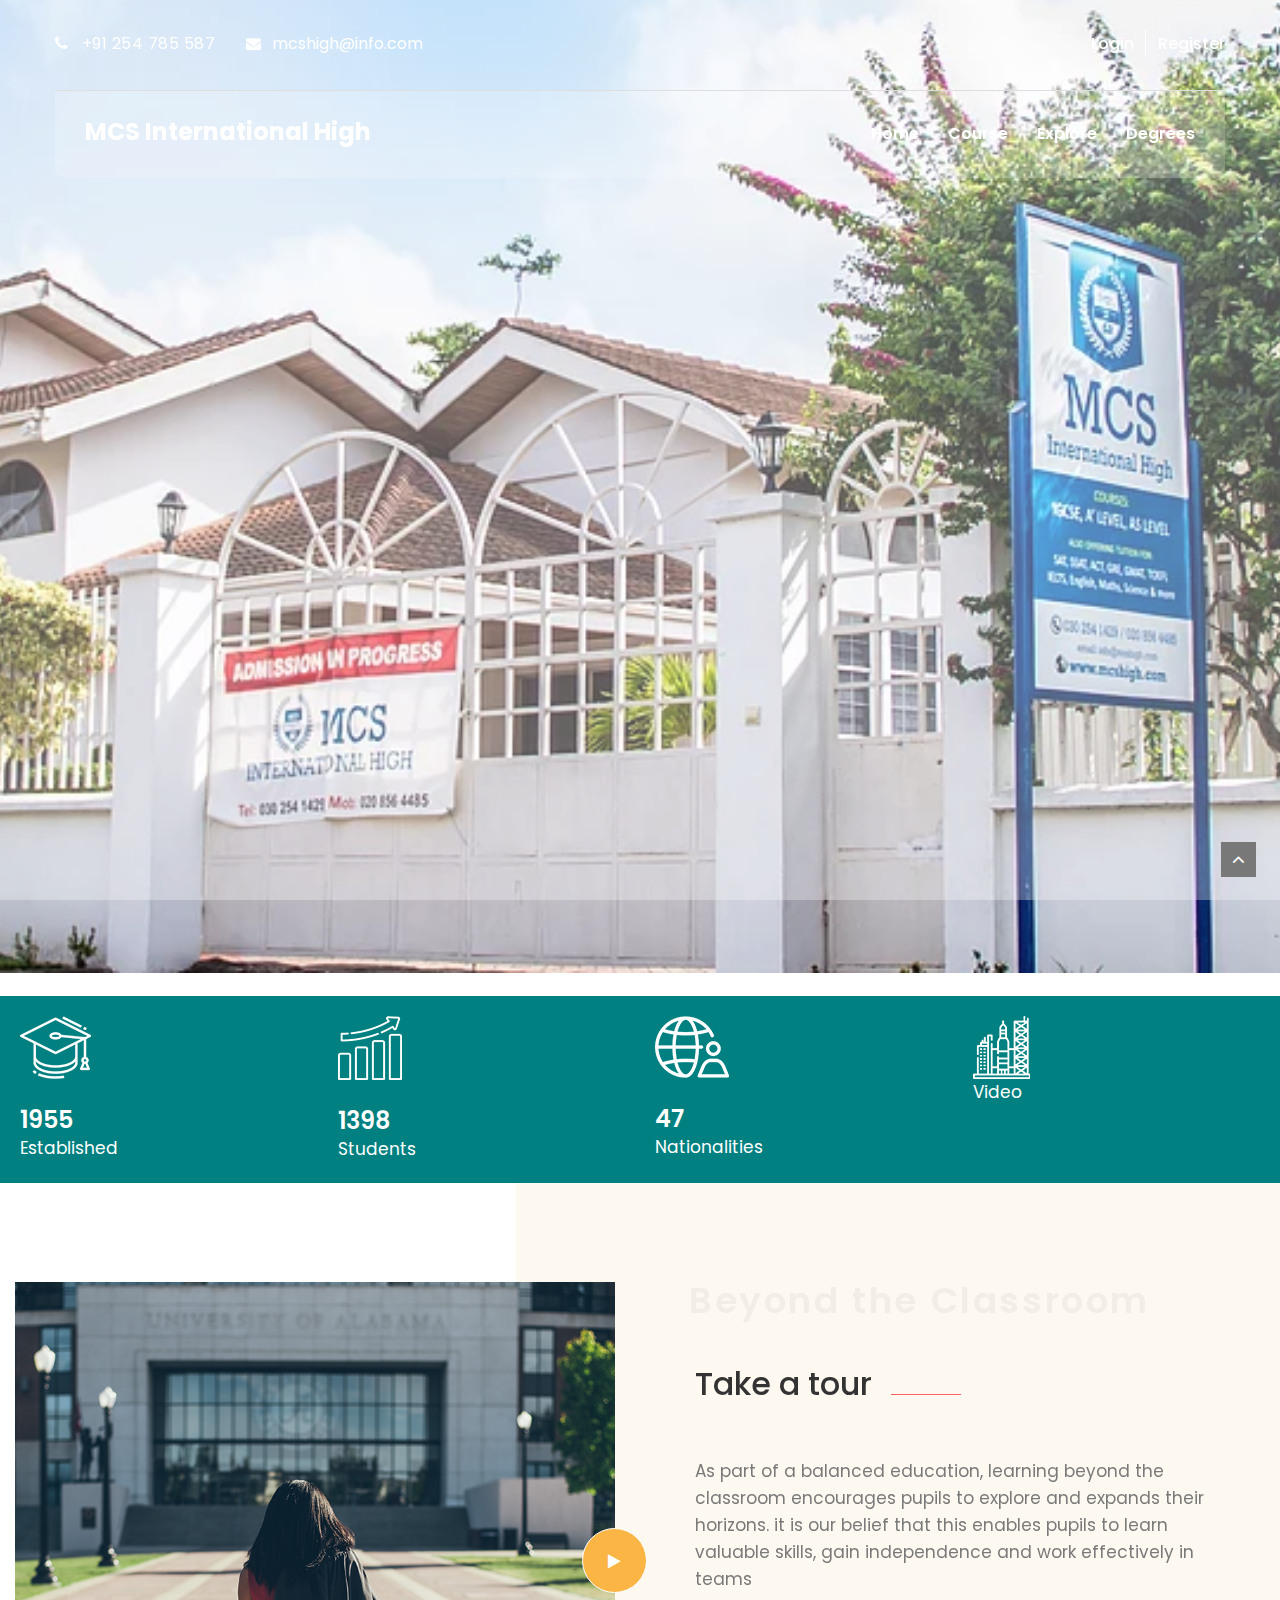
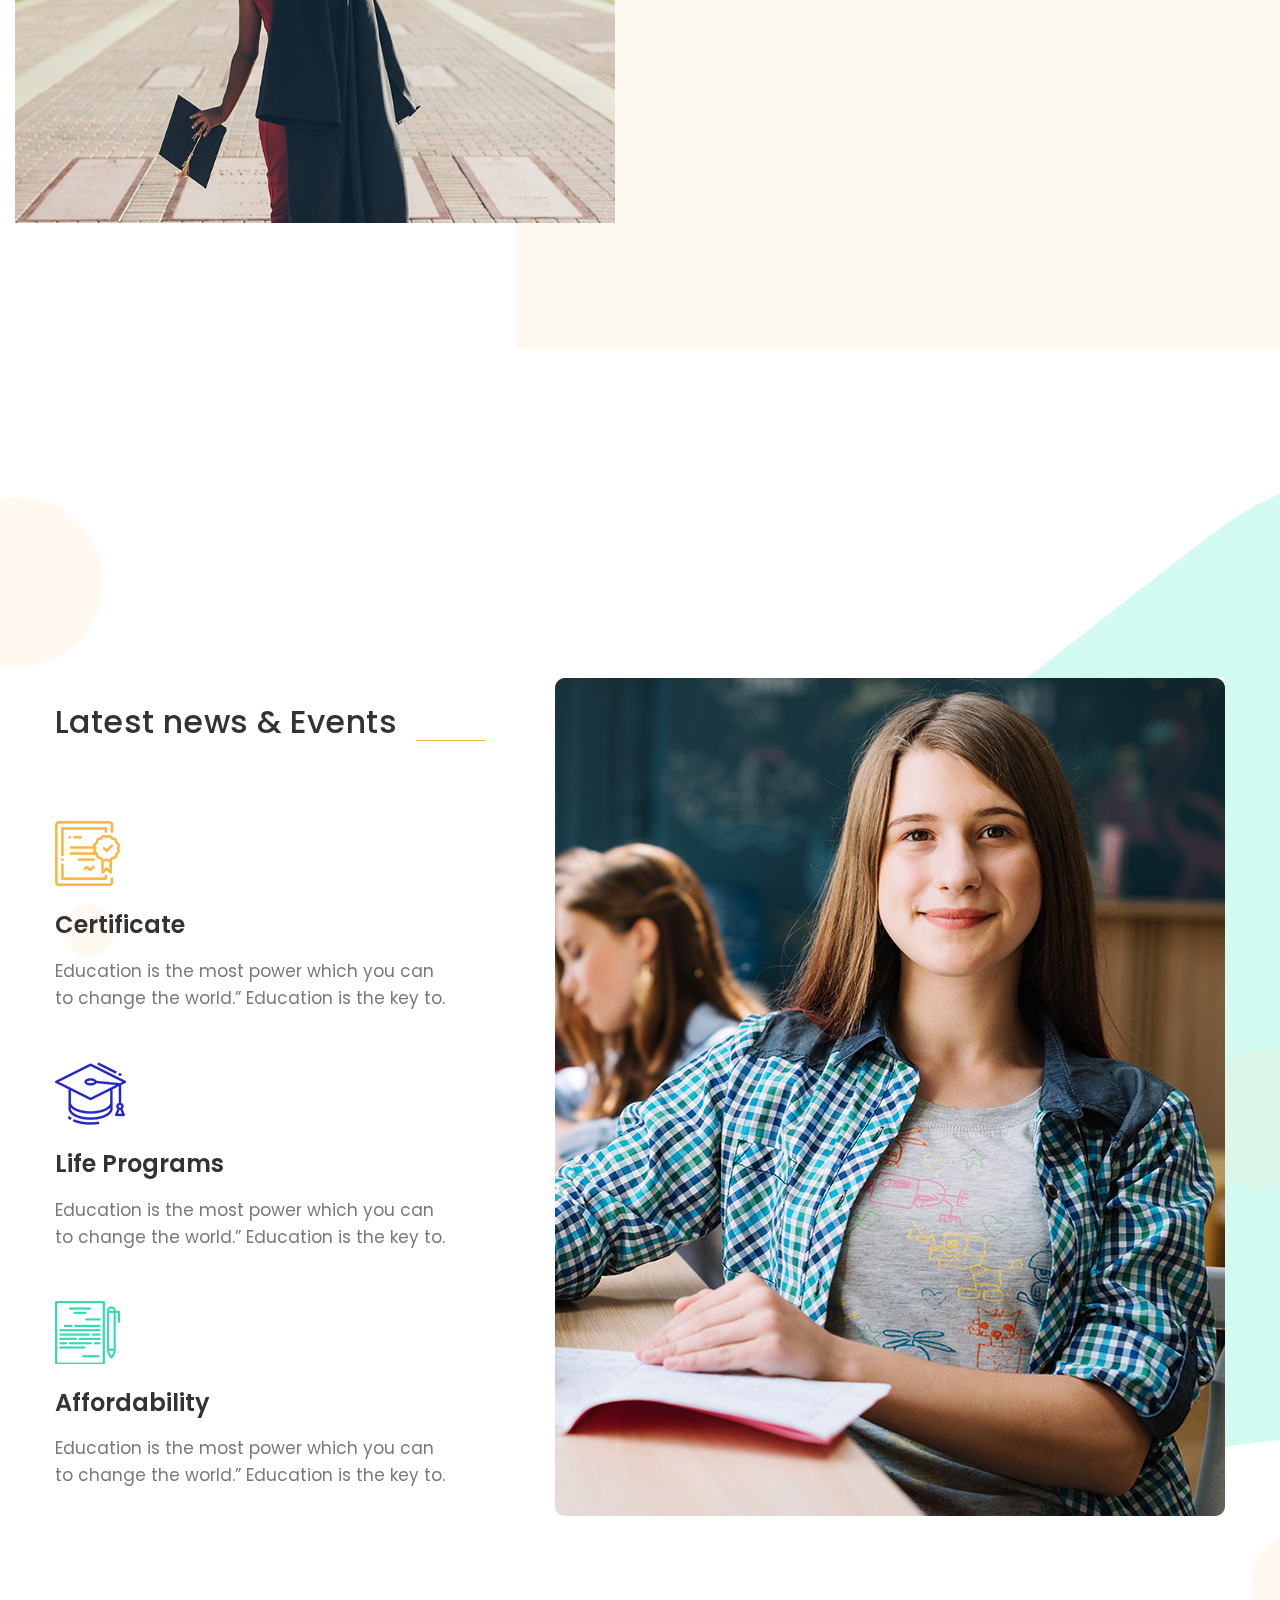
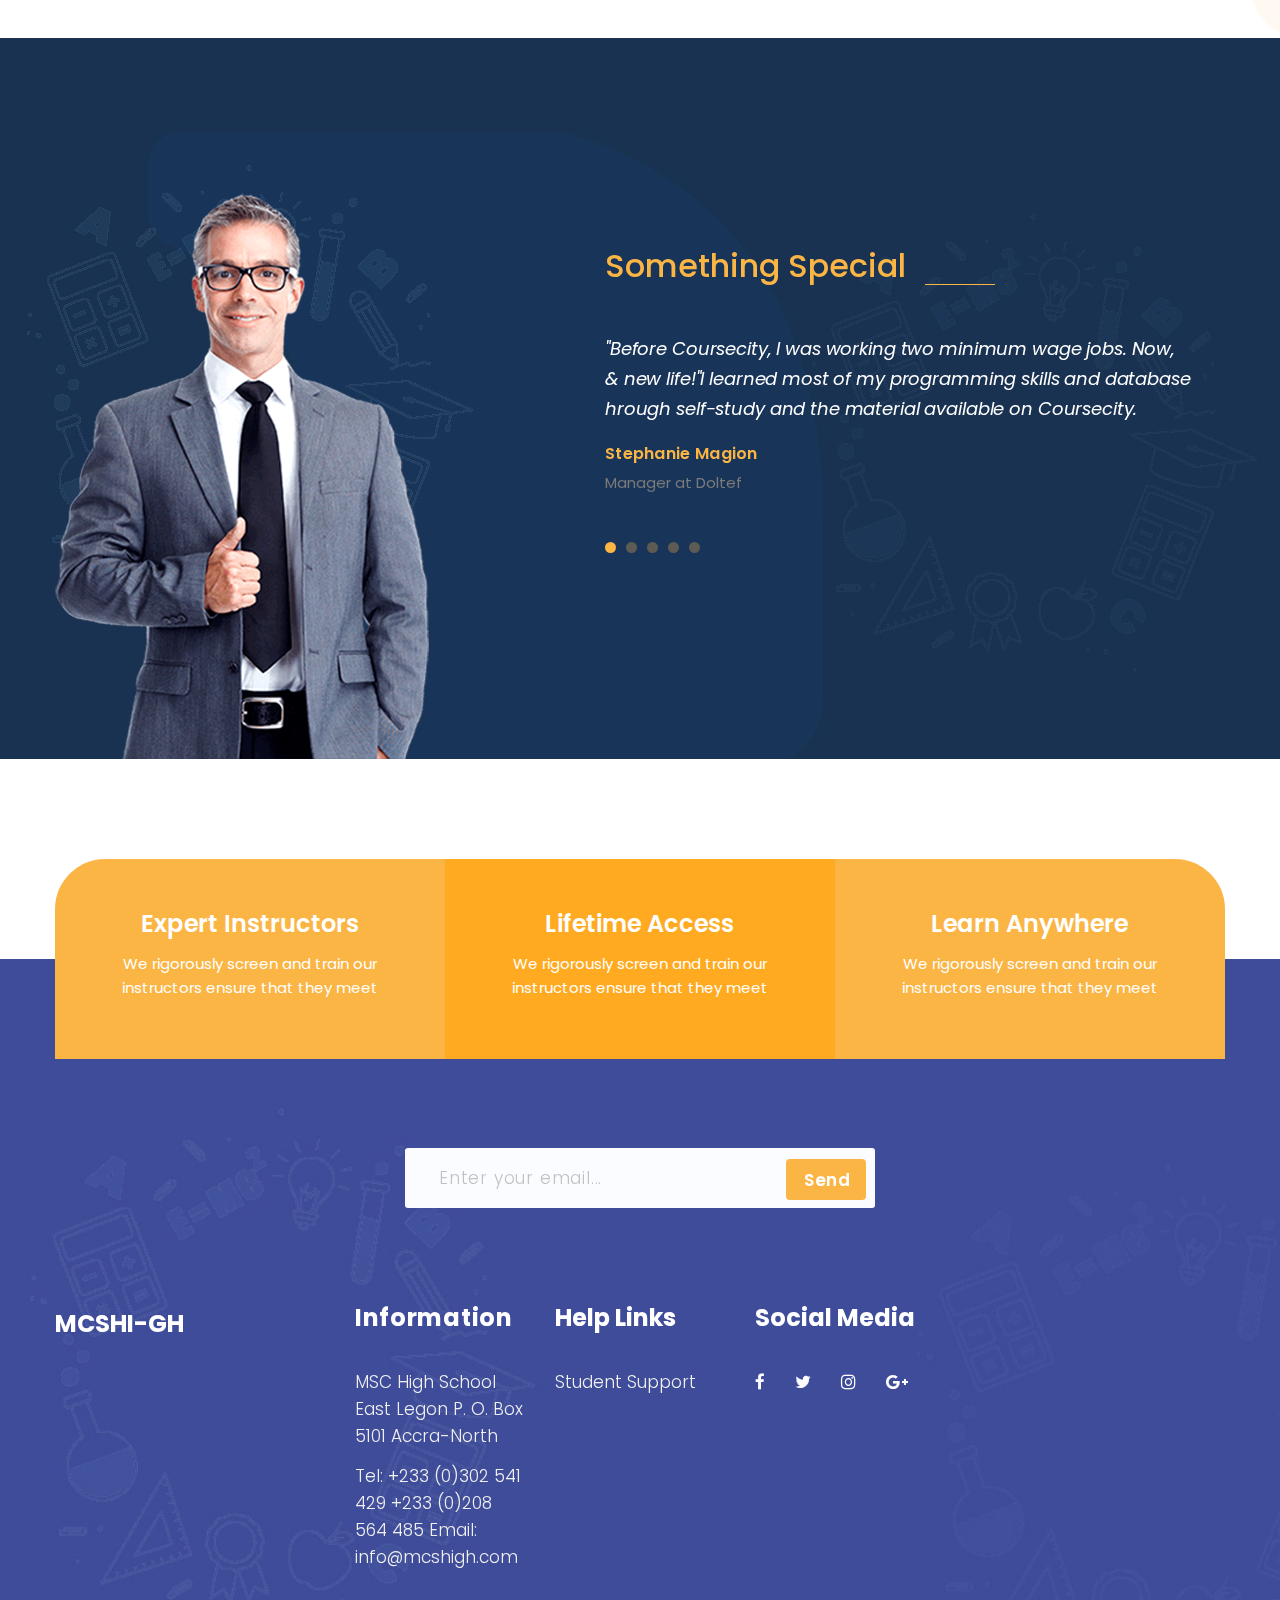
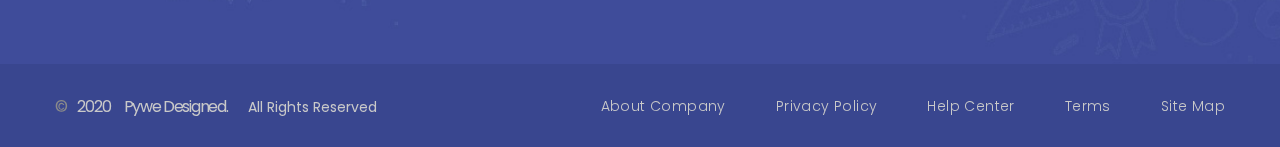
==== accounts/templates/index.html @ d89ce514 "let's start" ====
<!DOCTYPE html>
<html lang="en">

<!-- Mirrored from corpthemes.com/html/edukin/home2.html by HTTrack Website Copier/3.x [XR&CO'2014], Thu, 22 Oct 2020 13:43:22 GMT -->
<head>
    <meta charset="UTF-8">
    <title>MCSHI-GH</title>

    <!-- Mobile Specific Metas-->
    <meta name="viewport" content="width=device-width, initial-scale=1, maximum-scale=1">
    
    <!-- Bootstrap-->
    <link rel="stylesheet" href="/static/stylesheet/bootstrap.css">

    <!-- Template Style-->
    <link rel="stylesheet" href="/static/stylesheet/font-awesome.css"> 
    <link rel="stylesheet" href="/static/stylesheet/animate.css">
    <link rel="stylesheet" href="/static/stylesheet/style.css">
    <link rel="stylesheet" href="/static/stylesheet/shortcodes.css">
    <link rel="stylesheet" href="/static/stylesheet/jquery-fancybox.css">
    <link rel="stylesheet" href="/static/stylesheet/responsive.css">
    <link rel="stylesheet" href="/static/stylesheet/flexslider.css">
    <link rel="stylesheet" href="/static/stylesheet/owl.theme.default.min.css">
    <link rel="stylesheet" href="/static/stylesheet/owl.carousel.min.css">
    <link rel="stylesheet" href="/static/stylesheet/jquery.mCustomScrollbar.min.css">

    <link href="icon/favicon.ico" rel="shortcut icon">
</head>
<body>
    <div id="loading-overlay">
        <div class="loader"></div>
    </div>
    <div class="wrap-header">
        <div class="flat-header flat-header-style2">
            <div class="top-bar clearfix">
                <div class="container">
                    <div class="row">
                        <div class="col-lg-6 col-md-8 col-sm-12 col-xs-12">
                            <ul class="information">
                                <li class="phone lt-sp003">
                                    <i class="fa fa-phone" aria-hidden="true"></i> +91 254 785 587
                                </li>
                                <li class="email">
                                    <i class="fa fa-envelope" aria-hidden="true"></i> mcshigh@info.com
                                </li>
                            </ul>
                        </div>
                        <div class="col-lg-6 col-md-4 col-sm-12 col-xs-12">
                            <ul class="nav-sing">
                                <li><a href="#">Login</a></li>
                                <li><a href="#">Register</a></li>
                            </ul>
                        </div>
                    </div>
                </div>
            </div>
            <header class="header menu-bar hv-menu-type2">
                <div class="container">
                    <div class="menu-bar-wrap clearfix">
                        <div id="logo" class="logo">
                            <!-- <a href="index-2.html"><img src="/static/images/logo/02.png" alt="images"></a> -->
                            <h1 style="color: white;font-size: x-large;font-weight: bolder;">MCS International High</h1>
                        </div>
                        <div class="mobile-button"><span></span></div>
                        <div class="header-menu">
                            <nav id="main-nav" class="main-nav">
                                <ul class="menu">
                                    <li><a href="#">Home</a>
                                        <ul class="sub-menu">
                                            <li class="menu-item"><a href="index-2.html">Home 1</a></li>
                                            <li class="menu-item active"><a href="home2.html">Home 2</a></li>
                                            <li class="menu-item"><a href="home3.html">Home 3</a></li>
                                            <li class="menu-item"><a href="home4.html">Home 4</a></li>
                                            <li class="menu-item"><a href="home5.html">Home 5</a></li>
                                        </ul><!-- sub-menu -->
                                    </li>
                                    <li><a href="#">Course</a>
                                        <ul class="sub-menu">
                                            <li class="menu-item"><a href="course.html">Course</a></li>
                                            <li class="menu-item"><a href="course-list.html">Course list</a></li>
                                            <li class="menu-item"><a href="course-single.html">Course single</a></li>
                                        </ul><!-- sub-menu -->
                                    </li>
                                    <li><a href="#">Explore</a>
                                        <ul class="sub-menu">
                                            <li class="menu-item"><a href="about.html">About</a></li>
                                        </ul><!-- sub-menu -->
                                    </li>
                                    <li><a href="#">Degrees</a>
                                        <ul class="sub-menu">
                                            <li class="menu-item"><a href="blog.html">Blog</a></li>
                                            <li class="menu-item"><a href="blog-single.html">Blog single</a></li>
                                        </ul><!-- sub-menu -->
                                    </li>
                                </ul>
                            </nav>
                        </div>
                    </div>
                </div>
            </header>
        </div><!-- header -->
    </div><!-- wrap-header -->
    <section class="flat-slider style2">
        <div class="rev_slider_wrapper fullwidthbanner-container">
            <div id="rev-slider3" class="rev_slider fullwidthabanner">
                <ul>
                    <!-- Slide 1 -->
                    <li data-transition="random">
                        <!-- Main Image -->
                        <img src="/static/images/logo/building.webp" alt="" data-bgposition="center center" data-no-retina>
                        <div class="overlay"></div>

                        <!-- Layers -->
                        <div class="tp-caption tp-resizeme education"
                        data-x="['left','left','left','center']" data-hoffset="['0','4','4','15']"
                        data-y="['middle','middle','middle','middle']" data-voffset="['-161','-100','-80','-50']"
                        data-fontsize="['70','70','70','30']"
                        data-lineheight="['90','90','90','35']"
                        data-width="full"
                        data-height="none"
                        data-whitespace="normal"
                        data-transform_idle="o:1;"
                        data-transform_in="y:[100%];z:0;rX:0deg;rY:0;rZ:0;sX:1;sY:1;skX:0;skY:0;opacity:0;s:2000;e:Power4.easeInOut;" 
                        data-transform_out="y:[100%];s:1000;e:Power2.easeInOut;s:1000;e:Power2.easeInOut;"
                        data-mask_in="x:0px;y:[100%];" 
                        data-mask_out="x:inherit;y:inherit;" 
                        data-start="1000" 
                        data-splitin="none" 
                        data-splitout="none" 
                        data-responsive_offset="on"> <div class="education-text text-primary">Book a Tour</div> </div>

                        <div class="tp-caption tp-resizeme text-white complete text-primary"
                        data-x="['left','left','left','center']" data-hoffset="['0','4','4','15']"
                        data-y="['middle','middle','middle','middle']" data-voffset="['-70','-10','5','20']"
                        data-fontsize="['17','17','16','14']"
                        data-lineheight="['30','30','26','22']"
                        data-width="full"
                        data-height="none"
                        data-whitespace="normal"
                        data-transform_idle="o:1;"
                        data-transform_in="y:[100%];z:0;rX:0deg;rY:0;rZ:0;sX:1;sY:1;skX:0;skY:0;opacity:0;s:2000;e:Power4.easeInOut;" 
                        data-transform_out="y:[100%];s:1000;e:Power2.easeInOut;s:1000;e:Power2.easeInOut;" 
                        data-mask_in="x:0px;y:[100%];" 
                        data-mask_out="x:inherit;y:inherit;" 
                        data-start="1000" 
                        data-splitin="none" 
                        data-splitout="none" 
                        data-responsive_offset="on" 
                        data-paddingright="['550','155','50','2']" >Personal tours allow you to see our wonderful school in action, full of happy, confident student.</div>

                        <div class="tp-caption"
                        data-x="['left','left','left','center']" data-hoffset="['0','4','4','15']"
                        data-y="['middle','middle','middle','middle']" data-voffset="['40','80','90','90']"
                        data-width="full"
                        data-height="none"
                        data-whitespace="normal"
                        data-transform_idle="o:1;"
                        data-transform_in="y:[100%];z:0;rX:0deg;rY:0;rZ:0;sX:1;sY:1;skX:0;skY:0;opacity:0;s:2000;e:Power4.easeInOut;" 
                        data-transform_out="y:[100%];s:1000;e:Power2.easeInOut;s:1000;e:Power2.easeInOut;" 
                        data-mask_in="x:0px;y:[100%];" 
                        data-mask_out="x:inherit;y:inherit;" 
                        data-start="1000" 
                        data-splitin="none" 
                        data-splitout="none" 
                        data-responsive_offset="on" 
                        data-paddingtop= "['50','50','50','50']"
                        data-paddingbottom= "['50','50','50','50']"> <a href="#" class="btn btn-styl1">Book a Tour</a> </div>    
                    </li>

                    <!-- Slide 2 -->
                    <li data-transition="random">
                        <!-- Main Image -->
                        <img src="/static/images/logo/students.webp" alt="" data-bgposition="center center" data-no-retina>
                        <div class="overlay"></div>

                        <!-- Layers -->

                        <div class="tp-caption tp-resizeme font-rubik education education"
                        data-x="['left','left','left','center']" data-hoffset="['0','4','4','15']"
                        data-y="['middle','middle','middle','middle']" data-voffset="['-161','-100','-80','-50']"
                        data-fontsize="['70','70','70','30']"
                        data-lineheight="['90','90','90','35']"
                        data-width="full"
                        data-height="none"
                        data-whitespace="normal"
                        data-transform_idle="o:1;"
                        data-transform_in="y:[100%];z:0;rX:0deg;rY:0;rZ:0;sX:1;sY:1;skX:0;skY:0;opacity:0;s:2000;e:Power4.easeInOut;" 
                        data-transform_out="y:[100%];s:1000;e:Power2.easeInOut;s:1000;e:Power2.easeInOut;"
                        data-mask_in="x:0px;y:[100%];" 
                        data-mask_out="x:inherit;y:inherit;" 
                        data-start="1000" 
                        data-splitin="none" 
                        data-splitout="none" 
                        data-responsive_offset="on"> <div class="education-text text-primary">Apply Now</div> </div>

                        <div class="tp-caption tp-resizeme text-primary complete text-primary"
                        data-x="['left','left','left','center']" data-hoffset="['0','4','4','15']"
                        data-y="['middle','middle','middle','middle']" data-voffset="['-70','-10','5','20']"
                        data-fontsize="['17','17','16','14']"
                        data-lineheight="['30','30','26','22']"
                        data-width="full"
                        data-height="none"
                        data-whitespace="normal"
                        data-transform_idle="o:1;"
                        data-transform_in="y:[100%];z:0;rX:0deg;rY:0;rZ:0;sX:1;sY:1;skX:0;skY:0;opacity:0;s:2000;e:Power4.easeInOut;" 
                        data-transform_out="y:[100%];s:1000;e:Power2.easeInOut;s:1000;e:Power2.easeInOut;" 
                        data-mask_in="x:0px;y:[100%];" 
                        data-mask_out="x:inherit;y:inherit;" 
                        data-start="1000" 
                        data-splitin="none" 
                        data-splitout="none" 
                        data-responsive_offset="on" 
                        data-paddingright="['550','155','50','2']" >We accept student of all talents and abilities  and pride ourselves on being culturally diverse, welcoming students from Ghana and beyond</div>

                        <div class="tp-caption"
                        data-x="['left','left','left','center']" data-hoffset="['0','4','4','15']"
                        data-y="['middle','middle','middle','middle']" data-voffset="['40','80','90','90']"
                        data-width="full"
                        data-height="none"
                        data-whitespace="normal"
                        data-transform_idle="o:1;"
                        data-transform_in="y:[100%];z:0;rX:0deg;rY:0;rZ:0;sX:1;sY:1;skX:0;skY:0;opacity:0;s:2000;e:Power4.easeInOut;" 
                        data-transform_out="y:[100%];s:1000;e:Power2.easeInOut;s:1000;e:Power2.easeInOut;" 
                        data-mask_in="x:0px;y:[100%];" 
                        data-mask_out="x:inherit;y:inherit;" 
                        data-start="1000" 
                        data-splitin="none" 
                        data-splitout="none" 
                        data-responsive_offset="on" 
                        data-paddingtop= "['50','50','50','50']"
                        data-paddingbottom= "['50','50','50','50']"> <a href="#" class="btn btn-styl1">Apply Now</a> </div>
                    </li>

                    <!-- Slide 3 -->
                    <li data-transition="random">
                        <!-- Main Image -->
                        <img src="/static/images/logo/building2.webp" alt="" data-bgposition="center center" data-no-retina>
                        <div class="overlay"></div>

                        <!-- Layers -->

                        <div class="tp-caption tp-resizeme font-rubik education education"
                        data-x="['left','left','left','center']" data-hoffset="['0','4','4','15']"
                        data-y="['middle','middle','middle','middle']" data-voffset="['-161','-100','-80','-50']"
                        data-fontsize="['70','70','70','30']"
                        data-lineheight="['90','90','90','35']"
                        data-width="full"
                        data-height="none"
                        data-whitespace="normal"
                        data-transform_idle="o:1;"
                        data-transform_in="y:[100%];z:0;rX:0deg;rY:0;rZ:0;sX:1;sY:1;skX:0;skY:0;opacity:0;s:2000;e:Power4.easeInOut;" 
                        data-transform_out="y:[100%];s:1000;e:Power2.easeInOut;s:1000;e:Power2.easeInOut;"
                        data-mask_in="x:0px;y:[100%];" 
                        data-mask_out="x:inherit;y:inherit;" 
                        data-start="1000" 
                        data-splitin="none" 
                        data-splitout="none" 
                        data-responsive_offset="on"> <div class="education-text text-primary">Campus</div> </div>

                        <div class="tp-caption tp-resizeme text-primary complete text-primary"
                        data-x="['left','left','left','center']" data-hoffset="['0','4','4','15']"
                        data-y="['middle','middle','middle','middle']" data-voffset="['-70','-10','5','20']"
                        data-fontsize="['17','17','16','14']"
                        data-lineheight="['30','30','26','22']"
                        data-width="full"
                        data-height="none"
                        data-whitespace="normal"
                        data-transform_idle="o:1;"
                        data-transform_in="y:[100%];z:0;rX:0deg;rY:0;rZ:0;sX:1;sY:1;skX:0;skY:0;opacity:0;s:2000;e:Power4.easeInOut;" 
                        data-transform_out="y:[100%];s:1000;e:Power2.easeInOut;s:1000;e:Power2.easeInOut;" 
                        data-mask_in="x:0px;y:[100%];" 
                        data-mask_out="x:inherit;y:inherit;" 
                        data-start="1000" 
                        data-splitin="none" 
                        data-splitout="none" 
                        data-responsive_offset="on" 
                        data-paddingright="['550','155','50','2']" >With a spectacular location, , our campus has many features that create a dynamic teachning and learning environment</div>

                        <div class="tp-caption"
                        data-x="['left','left','left','center']" data-hoffset="['0','4','4','15']"
                        data-y="['middle','middle','middle','middle']" data-voffset="['40','80','90','90']"
                        data-width="full"
                        data-height="none"
                        data-whitespace="normal"
                        data-transform_idle="o:1;"
                        data-transform_in="y:[100%];z:0;rX:0deg;rY:0;rZ:0;sX:1;sY:1;skX:0;skY:0;opacity:0;s:2000;e:Power4.easeInOut;" 
                        data-transform_out="y:[100%];s:1000;e:Power2.easeInOut;s:1000;e:Power2.easeInOut;" 
                        data-mask_in="x:0px;y:[100%];" 
                        data-mask_out="x:inherit;y:inherit;" 
                        data-start="1000" 
                        data-splitin="none" 
                        data-splitout="none" 
                        data-responsive_offset="on" 
                        data-paddingtop= "['50','50','50','50']"
                        data-paddingbottom= "['50','50','50','50']"> <a href="#" class="btn btn-styl1">Campus Gallery</a> </div>
                    </li>
                </ul>
            </div>
        </div> <!-- slider -->
    </section>
     <!-- flat-introduce -->
     <section class="clearfix" style="background-color: teal !important;">
        <div class="container-fluid" style="background-color: teal !important;padding: 20px !important;">
            <div class="row">
                <div class="col-lg-3 col-md-6">
                    <div class="flat-imagebox imagebox-services themesflat-content-box" data-padding="0% 0% 0% 3.6%" data-mobipadding="0% 0% 0% 0%" data-smobipadding="0% 0% 0% 0%">
                        <div class="imagebox-content">
                            <img src="/static/images/home2/12.png" alt="images">
                            <br>
                            <h5 class="text-one text-white"></h5>
                            <br>
                            <h5 class="text-one text-white">1955</h5>
                            <p class="text-white">
                            Established    
                            </p>
                            <!-- <div class="read-more">
                                <a href="#">Read More</a>
                            </div> -->
                        </div>
                    </div>
                </div>
                <div class="col-lg-3 col-md-6">
                    <div class="flat-imagebox imagebox-services themesflat-content-box" data-padding="0% 0% 0% 3%" data-mobipadding="0% 0% 0% 0%" data-smobipadding="0% 0% 0% 0%">
                        <div class="imagebox-content">
                            <img src="/static/images/home2/13.png" alt="images">
                            <br>
                            <h5 class="text-two text-white"></h5>
                            <br>
                            <h5 class="text-two text-white">1398</h5>
                            <p class="text-white">
                                Students                            
                            </p>
                            <!-- <div class="read-more">
                                <a href="#">Read More</a>
                            </div> -->
                        </div>
                    </div>
                </div>
                <div class="col-lg-3 col-md-6">
                    <div class="flat-imagebox imagebox-services themesflat-content-box" data-padding="0% 0% 0% 2.5%" data-mobipadding="0% 0% 0% 0%" data-smobipadding="0% 0% 0% 0%">
                        <div class="imagebox-content">
                            <img src="/static/images/home2/14.png" alt="images">
                            <p></p>
                            <h5 class="text-three text-white"></h5>
                            <br>
                            <h5 class="text-three text-white">47</h5>
                            <p class="text-white">
                                Nationalities                            
                            </p>
                            <!-- <div class="read-more">
                                <a href="#">Read More</a>
                            </div> -->
                        </div>
                    </div>
                </div>
                <div class="col-lg-3 col-md-6">
                    <div class="flat-imagebox imagebox-services themesflat-content-box" data-padding="0% 0% 0% 2.2%" data-mobipadding="0% 0% 0% 0%" data-smobipadding="0% 0% 0% 0%">
                        <div class="imagebox-content">
                            <img src="/static/images/home2/15.png" alt="images">
                            <br>
                            <h5 class="text-four text-white"></h5>
                            <p class="text-white">
                                Video                            
                            </p>
                            <!-- <div class="read-more">
                                <a href="#">Read More</a>
                            </div> -->
                        </div>
                    </div>
                </div>
            </div>
        </div>
    </section>
    <!-- flat-services -->

    <!-- flat-slider -->
    <!-- <section class="campus">
        <div class="container">
            <div class="row">

                <div class="col-lg-8">
                    <div class="flat-benefit-style2 clearfix">
                        <div class="iconbox-benefit iconbox-width50">
                            <div class="iconbox iconbox-one">
                                <div class="iconbox-icon">
                                    <img src="/static/images/home2/24.png" alt="images">
                                </div>
                                <div class="iconbox-content">
                                    <h3><a href="#">University Life</a></h3>
                                    <p>We rigorously screen and train our instructors ensure that.</p>
                                </div>
                            </div>
                        </div>
                        <div class="iconbox-benefit iconbox-width50">
                            <div class="iconbox iconbox-two">
                                <div class="iconbox-icon">
                                    <img src="/static/images/home2/25.png" alt="images">
                                </div>
                                <div class="iconbox-content">
                                    <h3><a href="#">Graduation</a></h3>
                                    <p>We rigorously screen and train our instructors ensure that.</p>
                                </div>
                            </div>
                        </div>
                        <div class="iconbox-benefit iconbox-width50">
                            <div class="iconbox iconbox-three">
                                <div class="iconbox-icon">
                                    <img src="/static/images/home2/26.png" alt="images">
                                </div>
                                <div class="iconbox-content">
                                    <h3><a href="#">Library</a></h3>
                                    <p>We rigorously screen and train our instructors ensure that.</p>
                                </div>
                            </div>
                        </div>
                        <div class="iconbox-benefit iconbox-width50">
                            <div class="iconbox iconbox-four">
                                <div class="iconbox-icon">
                                    <img src="/static/images/home2/27.png" alt="images">
                                </div>
                                <div class="iconbox-content">
                                    <h3><a href="#">Social</a></h3>
                                    <p>We rigorously screen and train our instructors ensure that.</p>
                                </div>
                            </div>
                        </div>
                    </div>
                </div>
                
                <div class="col-lg-4">
                    <div class="apply-admission bg-apply-type2">
                        <div class="apply-admission-wrap type1 bd-type2">
                            <div class="apply-admission-inner">
                                <h2 class="title text-center">
                                    <span>Apply for admission</span>
                                </h2>
                                <div class="caption text-center">
                                    Make it more simple!
                                </div>
                                <div class="apply-sent apply-sent-style1">
                                    <form action="#" class="form-sent">
                                        <input type="text" placeholder="Enter your email ....">
                                        <button class="sent-button bg-cl183251">
                                            <i class="fa fa-paper-plane-o" aria-hidden="true"></i>
                                        </button>
                                    </form>
                                </div> 
                            </div>
                        </div>
                        <div class="form-apply">
                            <div class="section-overlay183251"></div>
                            <form action="#" class="apply-now">
                                <ul>
                                    <li><input type="search" placeholder="Name"></li>
                                    <li><input type="search" placeholder="Email"></li>
                                    <li><input type="search" placeholder="Phone"></li>
                                </ul>
                                <div class="btn-50 hv-border text-center">
                                    <button class="btn bg-clfbb545">
                                        Apply now
                                    </button>
                                </div>
                            </form>  
                        </div>
                    </div>
                </div>
            </div>
        </div>
    </section>
    campus -->
    <section class="flat-introduce flat-introduce-style2 clearfix">
        <div class="bg"></div>
        <div class="container-fluid">
            <div class="section-about-left">
                <div class="videobox">
                    <a class="fancybox" data-type="iframe" href="https://www.youtube.com/embed/RgveqjRRd3o?autoplay=1">
                        <img src="/static/images/home2/9.png" alt="images">
                        
                    </a>
                </div>
            </div>
            <div class="section-about-right content-introduce">
                <div class="caption">
                    Beyond the Classroom
                </div>
                <div class="title-section">
                    <div class="flat-title small heading-type1">Take a tour</div>
                </div>
                <div class="content-introduce-inner">
                    <p>
                        As part of a balanced education, learning beyond the classroom encourages pupils to explore and expands their horizons. it is our belief that this enables pupils to learn valuable skills, gain independence and work effectively in teams
                    </p>
                    <!-- <div class="content-list">
                        <ul>
                            <li>
                                <span class="text">
                                    Education is extremely important because you overcome superstitions.
                                </span>
                            </li>
                            <li>
                                <span class="text">
                                    Education is only valuable if children are being taught right things.
                                </span>
                            </li>
                            <li>
                                <span class="text">  
                                    Education is not key to success in life.
                                </span>
                            </li>
                        </ul>
                    </div> -->
                </div>
            </div>
        </div>
    </section>
       <section class="flat-benefit style22">
        <div class="container">
            <div class="row">
                <div class="col-lg-5">
                    <div class="title-section">
                        <div class="flat-title small heading-type5">
                          Latest news & Events
                        </div>
                    </div>
                    <ul>
                        <li>
                            <div class="iconbox-benefit">
                                <div class="iconbox">
                                    <div class="iconbox-icon">
                                        <img src="/static/images/home2/17.png" alt="images">
                                    </div>
                                    <div class="iconbox-content iconbox-content-style22">
                                        <h3><a href="#">Certificate</a></h3>
                                        <p>
                                           Education is the most power which you can to change the world.” Education is the key to.
                                        </p>
                                    </div>
                                </div>
                            </div>
                        </li>
                        <li>
                            <div class="iconbox-benefit">
                                <div class="iconbox">
                                    <div class="iconbox-icon">
                                        <img src="/static/images/home2/18.png" alt="images">
                                    </div>
                                    <div class="iconbox-content iconbox-content-style22">
                                        <h3><a href="#">Life Programs</a></h3>
                                        <p>
                                           Education is the most power which you can to change the world.” Education is the key to.
                                        </p>
                                    </div>
                                </div>
                            </div>
                        </li>
                        <li>
                            <div class="iconbox-benefit">
                                <div class="iconbox">
                                    <div class="iconbox-icon">
                                        <img src="/static/images/home2/19.png" alt="images">
                                    </div>
                                    <div class="iconbox-content iconbox-content-style22">
                                        <h3><a href="#">Affordability</a></h3>
                                        <p>
                                           Education is the most power which you can to change the world.” Education is the key to.
                                        </p>
                                    </div>
                                </div>
                            </div>
                        </li>
                    </ul>
                </div>
                <div class="col-lg-7">
                    <div class="featured-post">
                        <img src="/static/images/home2/2.jpg" alt="images">
                    </div>
                </div>
            </div>
        </div>
    </section><!-- flat-benefit -->
    <section class="testimonial testimonial-style2">
        <div class="container">
            <div class="row">
                <div class="col-lg-5 col-md-4 col-sm-12">
                    <div class="featured-post">
                        <img src="/static/images/home2/20.png" alt="images">
                    </div>
                </div>
                <div class="col-lg-7 col-md-8 col-sm-12 max-width100">
                    <div class="wrap-testimonial">
                        <div class="title-section">
                            <div class="flat-title small heading-type5">
                               Something Special
                            </div>
                        </div>
                        <div class="client-style2 clearfix">
                            <div class="flat-carousel-box data-effect clearfix" data-gap="30" data-column="1" data-column2="1" data-column3="1" data-column4="1" data-dots="true" data-auto="false" data-nav="false">
                                <div class="owl-carousel">
                                    <div class="testimonial-content">
                                        <div class="text text-white">
                                            "Before Coursecity, I was working two minimum wage jobs. Now,<br> & new life!"I learned most of my programming skills and database hrough self-study and the material available on Coursecity.
                                        </div>
                                        <div class="author-info">
                                            <h5>
                                                <a href="#">Stephanie Magion</a>
                                            </h5>
                                            <p class="position">
                                                Manager at Doltef
                                            </p>
                                        </div>
                                    </div>
                                    <div class="testimonial-content">
                                        <div class="text text-white">
                                            "Before Coursecity, I was working two minimum wage jobs. Now,<br> & new life!"I learned most of my programming skills and database hrough self-study and the material available on Coursecity.
                                        </div>
                                        <div class="author-info">
                                            <h5>
                                                <a href="#">Stephanie Magion</a>
                                            </h5>
                                            <p class="position">
                                                Manager at Doltef
                                            </p>
                                        </div>
                                    </div>
                                    <div class="testimonial-content">
                                        <div class="text text-white">
                                            "Before Coursecity, I was working two minimum wage jobs. Now,<br> & new life!"I learned most of my programming skills and database hrough self-study and the material available on Coursecity.
                                        </div>
                                        <div class="author-info">
                                            <h5>
                                                <a href="#">Stephanie Magion</a>
                                            </h5>
                                            <p class="position">
                                                Manager at Doltef
                                            </p>
                                        </div>
                                    </div>
                                    <div class="testimonial-content">
                                        <div class="text text-white">
                                            "Before Coursecity, I was working two minimum wage jobs. Now,<br> & new life!"I learned most of my programming skills and database hrough self-study and the material available on Coursecity.
                                        </div>
                                        <div class="author-info">
                                            <h5>
                                                <a href="#">Stephanie Magion</a>
                                            </h5>
                                            <p class="position">
                                                Manager at Doltef
                                            </p>
                                        </div>
                                    </div>
                                    <div class="testimonial-content">
                                        <div class="text text-white">
                                            "Before Coursecity, I was working two minimum wage jobs. Now,<br> & new life!"I learned most of my programming skills and database hrough self-study and the material available on Coursecity.
                                        </div>
                                        <div class="author-info">
                                            <h5>
                                                <a href="#">Stephanie Magion</a>
                                            </h5>
                                            <p class="position">
                                                Manager at Doltef
                                            </p>
                                        </div>
                                    </div>
                                </div>
                            </div>
                        </div>
                    </div>
                </div>
            </div>
        </div>
    </section>
    <!-- testimonial -->
    <!-- <section class="latest-blog latest-blog-type2 latest-blog-style2">
        <div class="container">
            <div class="title-section">
                <div class="flat-title small heading-type7">
                   Latest Blog 
                </div>
            </div>
            <div class="row">
                <div class="col-lg-4 col-md-4">
                    <article class="post post-style2 box-shadow-type1">
                        <div class="featured-post">
                            <img src="/static/images/home2/4.jpg" alt="images">
                        </div>
                        <div class="post-content">
                            <div class="category">
                                DESIGN
                            </div>
                            <div class="post-title">
                                <h5>
                                    <a href="#">Design Milk is a design blog featuring...</a>
                                </h5>
                            </div>
                            <div class="post-link">
                                <a href="#">Read Now</a>
                            </div>
                        </div>
                    </article>
                </div>
                <div class="col-lg-4 col-md-4">
                    <article class="post post-style2 box-shadow-type1">
                        <div class="featured-post">
                            <img src="/static/images/home2/5.jpg" alt="images">
                        </div>
                        <div class="post-content">
                            <div class="category">
                                DESIGN
                            </div>
                            <div class="post-title">
                                <h5>
                                    <a href="#">Some of the world’s best designers share...</a>
                                </h5>
                            </div>
                            <div class="post-link">
                                <a href="#">Read Now</a>
                            </div>
                        </div>
                    </article>
                </div>
                <div class="col-lg-4 col-md-4">
                    <article class="post post-style2 box-shadow-type1">
                        <div class="featured-post">
                            <img src="/static/images/home2/6.jpg" alt="images">
                        </div>
                        <div class="post-content">
                            <div class="category">
                                DESIGN
                            </div>
                            <div class="post-title">
                                <h5>
                                    <a href="#">Design Milk is a design blog featuring...</a>
                                </h5>
                            </div>
                            <div class="post-link">
                                <a href="#">Read Now</a>
                            </div>
                        </div>
                    </article>
                </div>
            </div>
        </div>
    </section> -->
    <!-- latest-blog -->
    <!-- <section class="flat-event flat-event-bg event-bg1 flat-event-style2 clearfix">
        <div class="content-event-left">
            <div class="themesflat-content-box" data-padding="11% 15px 11.25% 24.7%" data-sdesktoppadding="11% 15px 11.25% 16.9%" data-ssdesktoppadding="10% 15px 10% 8.5%" data-mobipadding="90px 15px 60px 15%" data-smobipadding="90px 15px 60px 15px">
                <div class="section-overlay"></div>
                <div class="wrap-event">
                    <div class="title-section">
                        <div class="flat-title small heading-type8 text-white">
                           All upcoming events
                        </div>
                    </div>
                    <div class="inner">
                        <div class="content-event">
                            <div class="entry-info clearfix">
                                <div class="entry-title">
                                    <a href="#" class="text-white">
                                        International Conference on Business.....
                                    </a>
                                </div>
                                <div class="entry-meta">
                                    <ul>
                                        <li class="date clearfix">
                                            <span class="icon-event icon-icons8-planner-100"></span>
                                            <span class="detail-event">July 8, 2018</span>
                                        </li>
                                        <li class="time clearfix">
                                            <span class="icon-event icon-icons8-stopwatch-100"></span>
                                            <span class="detail-event">5.00pm - 7.00pm</span>
                                        </li>
                                        <li class="location clearfix">
                                            <span class="icon-event icon-icons8-marker-100"></span>
                                            <span class="detail-event">United States</span>
                                        </li>
                                    </ul>
                                </div>
                            </div>
                        </div>
                        <div class="content-event">
                            <div class="entry-info clearfix">
                                <div class="entry-title">
                                    <a href="#" class="text-white">
                                        International Conference on Business.....
                                    </a>
                                </div>
                                <div class="entry-meta">
                                    <ul>
                                        <li class="date clearfix">
                                            <span class="icon-event icon-icons8-planner-100"></span>
                                            <span class="detail-event">July 8, 2018</span>
                                        </li>
                                        <li class="time clearfix">
                                            <span class="icon-event icon-icons8-stopwatch-100"></span>
                                            <span class="detail-event">5.00pm - 7.00pm</span>
                                        </li>
                                        <li class="location clearfix">
                                            <span class="icon-event icon-icons8-marker-100"></span>
                                            <span class="detail-event">United States</span>
                                        </li>
                                    </ul>
                                </div>
                            </div>
                        </div>
                        <div class="content-event">
                            <div class="entry-info clearfix">
                                <div class="entry-title">
                                    <a href="#" class="text-white">
                                        International Conference on Business.....
                                    </a>
                                </div>
                                <div class="entry-meta">
                                    <ul>
                                        <li class="date clearfix">
                                            <span class="icon-event icon-icons8-planner-100"></span>
                                            <span class="detail-event">July 8, 2018</span>
                                        </li>
                                        <li class="time clearfix">
                                            <span class="icon-event icon-icons8-stopwatch-100"></span>
                                            <span class="detail-event">5.00pm - 7.00pm</span>
                                        </li>
                                        <li class="location clearfix">
                                            <span class="icon-event icon-icons8-marker-100"></span>
                                            <span class="detail-event">United States</span>
                                        </li>
                                    </ul>
                                </div>
                            </div>
                        </div>
                        <div class="content-event">
                            <div class="entry-info clearfix">
                                <div class="entry-title">
                                    <a href="#" class="text-white">
                                        International Conference on Business.....
                                    </a>
                                </div>
                                <div class="entry-meta">
                                    <ul>
                                        <li class="date clearfix">
                                            <span class="icon-event icon-icons8-planner-100"></span>
                                            <span class="detail-event">July 8, 2018</span>
                                        </li>
                                        <li class="time clearfix">
                                            <span class="icon-event icon-icons8-stopwatch-100"></span>
                                            <span class="detail-event">5.00pm - 7.00pm</span>
                                        </li>
                                        <li class="location clearfix">
                                            <span class="icon-event icon-icons8-marker-100"></span>
                                            <span class="detail-event">United States</span>
                                        </li>
                                    </ul>
                                </div>
                            </div>
                        </div>
                    </div>
                </div>
            </div>
            <div class="partner partner-style2">
                <div class="themesflat-content-box" data-padding="0% 10% 0% 22.7%" data-sdesktoppadding="0% 10% 0% 16.9%" data-ssdesktoppadding="0% 15% 0% 8.5%" data-mobipadding="0% 15% 100px 15%" data-smobipadding="0% 15px 100px 15px">
                    <div class="flat-carousel-box data-effect clearfix" data-gap="30" data-column="4" data-column2="4" data-column3="5" data-column4="3" data-dots="false" data-auto="false" data-nav="true">
                        <div class="owl-carousel">  
                            <div class="imagesbox">
                                <img src="/static/images/home2/21.png" alt="images">
                            </div>
                            <div class="imagesbox">
                                <img src="/static/images/home2/22.png" alt="images">
                            </div>
                            <div class="imagesbox">
                                <img src="/static/images/home2/23.png" alt="images">
                            </div>
                            <div class="imagesbox">
                                <img src="/static/images/home2/21.png" alt="images">
                            </div>
                            <div class="imagesbox">
                                <img src="/static/images/home2/22.png" alt="images">
                            </div>
                            <div class="imagesbox">
                                <img src="/static/images/home2/23.png" alt="images">
                            </div>
                            <div class="imagesbox">
                                <img src="/static/images/home2/21.png" alt="images">
                            </div>
                            <div class="imagesbox">
                                <img src="/static/images/home2/22.png" alt="images">
                            </div>
                            <div class="imagesbox">
                                <img src="/static/images/home2/23.png" alt="images">
                            </div>
                            <div class="imagesbox">
                                <img src="/static/images/home2/21.png" alt="images">
                            </div>
                            <div class="imagesbox">
                                <img src="/static/images/home2/22.png" alt="images">
                            </div>
                            <div class="imagesbox">
                                <img src="/static/images/home2/23.png" alt="images">
                            </div>
                        </div>
                    </div>
                </div>
            </div>
        </div> -->
        <!-- <div class="content-event-right">
            <div class="themesflat-content-box" data-padding="9.2% 29.8% 13.7% 14.9%" data-sdesktoppadding="9.2% 21% 15% 6%" data-ssdesktoppadding="4% 8% 25% 8%"data-mobipadding="100px 15% 100px 15%" data-smobipadding="100px 15px 100px 15px">
                <div class="caption">
                    FEATURED
                </div>
                <div class="wrap-event">
                    <div class="flat-counter count-time" data-day="00" data-month="00" data-year="2020" data-hour="00" data-minutes="00" data-second="00">
                        <div class="counter">
                            <ul>
                                <li class="content-counter">
                                    <div class="wrap-bg">
                                        <div class="inner-bg days">
                                            <span class="numb-count numb cl-fb8122">00</span>
                                            <span class="name-count">Days</span>
                                        </div>
                                    </div>
                                </li>
                                <li class="content-counter">
                                    <div class="wrap-bg">
                                        <div class="inner-bg hours">
                                            <span class="numb-count numb cl-33d9b2">00</span>
                                            <span class="name-count">Hours</span>
                                        </div>
                                    </div>
                                </li>
                                <li class="content-counter ">
                                    <div class="wrap-bg">
                                        <div class="inner-bg seconds">
                                            <span class="numb-count numb cl-f49ac1">00</span>
                                            <span class="name-count">Min</span>
                                        </div>
                                    </div>
                                </li>
                            </ul>
                        </div>
                    </div>
                    <div class="featured">
                        <div class="featured-wrap">
                            <img src="/static/images/home2/8.jpg" alt="images">
                            <div class="bg-333"> 
                                <div class="entry-title text-center">
                                    <a href="#" class="text-white">Education Conference..</a>
                                </div>
                                <ul>
                                    <li class="date clearfix">
                                        <span class="icon-event icon-icons8-planner-100"></span>
                                        <span class="detail-event">July 8, 2018</span>
                                    </li>
                                    <li class="time clearfix">
                                        <span class="icon-event icon-icons8-stopwatch-100"></span>
                                        <span class="detail-event">5.00pm - 7.00pm</span>
                                    </li>
                                    <li class="location clearfix">
                                        <span class="icon-event icon-icons8-marker-100"></span>
                                        <span class="detail-event">United States</span>
                                    </li>
                                </ul>
                            </div>
                        </div>
                    </div>
                    <div class="flat-button hv-bg333">
                        <a href="#" class="btn-become">
                            Become a Sponsor
                        </a>
                    </div>
                </div>
            </div>
        </div>
    </section> -->
    <!-- flat-event -->
    <section class="special special-style2 clearfix">
        <div class="container"> 
            <div class="cl333">
                <div class="bg bd-left">
                    <a href="#">Expert Instructors</a>
                    <p>We rigorously screen and train our instructors ensure that they meet</p>
                </div>
            </div>
            <div class="cl333">
                <div class="bg bd-center active">
                    <a href="#">Lifetime Access</a>
                    <p>We rigorously screen and train our instructors ensure that they meet</p>
                </div>
            </div>
            <div class="cl333">
                <div class="bg bd-right">
                    <a href="#">Learn Anywhere</a>
                    <p>We rigorously screen and train our instructors ensure that they meet</p>
                </div>
            </div>
        </div> 
    </section>
    <!-- special -->
    <footer id="footer" class="footer-type2">
        <div class="form-send-email">
            <div class="container">
                <form action="#" class="form-send">
                    <input type="search" placeholder="Enter your email...">
                    <button class="btn send-button bg-clfbb545">
                        Send
                    </button>
                </form>
            </div>
        </div>
        <div id="footer-widget">
            <div class="container">
                <div class="row">
                    <div class="col-lg-3 col-footer">
                       <div class="logo-footer">
                           <!-- <img src="/static/images/logo/02.png" alt="images"> -->
                           <h1 style="font-weight: bolder;font-size: x-large;color: white;">MCSHI-GH</h1>
                       </div>
                    </div>
                    <div class="col-lg-2 col-company">
                        <h3 class="widget widget-title text-white">
                            Information
                        </h3>
                        <ul class="widget-nav-menu">
                            <li><a href="#">MSC High School 
                                East Legon
                                P. O. Box 5101
                                Accra-North</a></li>
                            <li><a href="#">Tel: +233 (0)302 541 429

                                +233 (0)208 564 485
                         
                         Email: info@mcshigh.com</a></li>
                            <!-- <li><a href="#">Careers</a></li> -->
                        </ul>
                    </div>
                    <div class="col-lg-2 col-link">
                        <h3 class="widget widget-title text-white">
                            Help Links
                        </h3>
                        <ul class="widget-nav-menu">
                            <li><a href="#">Student Support</a></li>
                            <!-- <li><a href="#">Course Policy</a></li>
                            <li><a href="#">Register Key</a></li> -->
                        </ul>
                    </div>
                    <!-- <div class="col-lg-3 col-course">
                        <h3 class="widget widget-title text-white">
                            Course
                        </h3> 
                        <ul class="widget-nav-menu">
                            <li><a href="#">Wordpres</a></li>
                            <li><a href="#">Photography</a></li>
                            <li><a href="#">Learning English</a></li>
                        </ul>
                    </div> -->
                    <div class="col-lg-2 col-media">
                        <h3 class="widget widget-title text-white">
                            Social Media
                        </h3>
                        <ul class="widget-social-media">
                            <li><a href="#"><i class="fa fa-facebook" aria-hidden="true"></i></a></li>
                            <li><a href="#"><i class="fa fa-twitter" aria-hidden="true"></i></a></li>
                            <li><a href="#"><i class="fa fa-instagram" aria-hidden="true"></i></a></li>
                            <li><a href="#"><i class="fa fa-google-plus" aria-hidden="true"></i></a></li>
                        </ul>
                    </div>
                </div>
            </div>
        </div>
        <div id="bottom" class="bottom-type2 clearfix has-spacer">
            <div id="bottom-bar-inner" class="container">
                <div class="bottom-bar-inner-wrap">
                    <div class="bottom-bar-content">
                        <div id="copyright">
                            © 
                            <span class="text-year">
                                2020
                            </span>
                            <span class="text-name">
                                Pywe Designed.
                            </span>
                            <span class="license">
                                <a href="#">All Rights Reserved</a>
                            </span>
                        </div>
                    </div>
                    <div class="bottom-bar-menu">
                        <ul class="bottom-nav">
                            <li class="menu-item"><a href="#">About Company</a></li>
                            <li class="menu-item"><a href="#">Privacy Policy</a></li>
                            <li class="menu-item"><a href="#">Help Center</a></li>
                            <li class="menu-item"><a href="#">Terms</a></li>
                            <li class="menu-item"><a href="#">Site Map</a></li>
                        </ul>
                    </div>
                </div>
            </div>
        </div>
        <a id="scroll-top" class="show"></a>
    </footer><!-- footer -->

    <script src="/static/javascript/jquery.min.js"></script>
    <script src="/static/javascript/rev-slider.js"></script>
    <script src="/static/javascript/plugins.js"></script>
    <script src="/static/javascript/jquery-countTo.js"></script>
    <script src="/static/javascript/jquery-ui.js"></script>
    <script src="/static/javascript/jquery-fancybox.js"></script>
    <script src="/static/javascript/flex-slider.min.js"></script>
    <script src="/static/javascript/scroll-img.js"></script>
    <script src="/static/javascript/owl.carousel.min.js"></script>
    <script src="/static/javascript/jquery.mCustomScrollbar.concat.min.js"></script>
    <script src="/static/javascript/parallax.js"></script>
    <script src="/static/javascript/jquery-isotope.js"></script>
    <script src="/static/javascript/equalize.min.js"></script>
    <script src="/static/javascript/main.js"></script>

    <!-- slider -->
    <script src="/static/rev-slider/js/jquery.themepunch.tools.min.js"></script>
    <script src="/static/rev-slider/js/jquery.themepunch.revolution.min.js"></script>

    <!-- Load Extensions only on Local File Systems ! The following part can be removed on Server for On Demand Loading -->
    <script src="/static/rev-slider/js/extensions/extensionsrevolution.extension.actions.min.js"></script>
    <script src="/static/rev-slider/js/extensions/extensionsrevolution.extension.carousel.min.js"></script>
    <script src="/static/rev-slider/js/extensions/extensionsrevolution.extension.kenburn.min.js"></script>
    <script src="/static/rev-slider/js/extensions/extensionsrevolution.extension.layeranimation.min.js"></script>
    <script src="/static/rev-slider/js/extensions/extensionsrevolution.extension.migration.min.js"></script>
    <script src="/static/rev-slider/js/extensions/extensionsrevolution.extension.navigation.min.js"></script>
    <script src="/static/rev-slider/js/extensions/extensionsrevolution.extension.parallax.min.js"></script>
    <script src="/static/rev-slider/js/extensions/extensionsrevolution.extension.slideanims.min.js"></script>
    <script src="/static/rev-slider/js/extensions/extensionsrevolution.extension.video.min.js"></script>
</body>
</html>
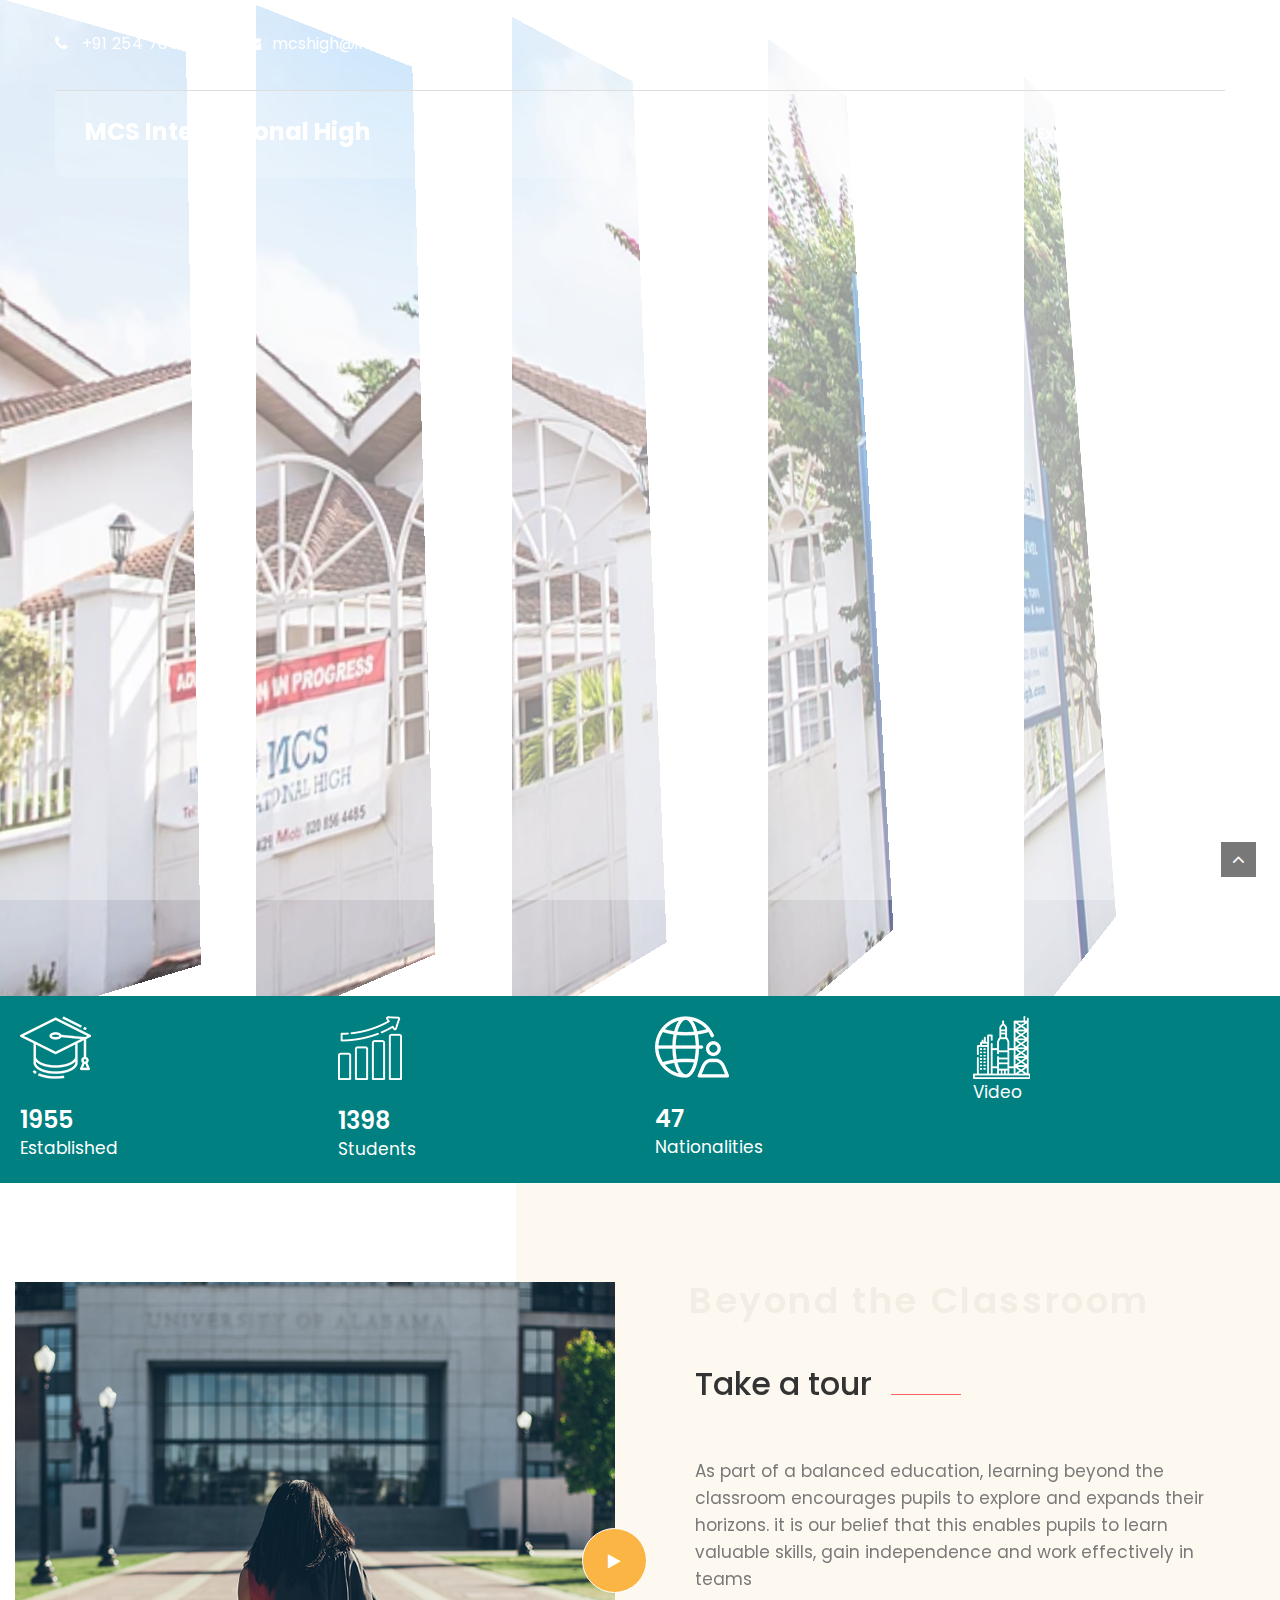
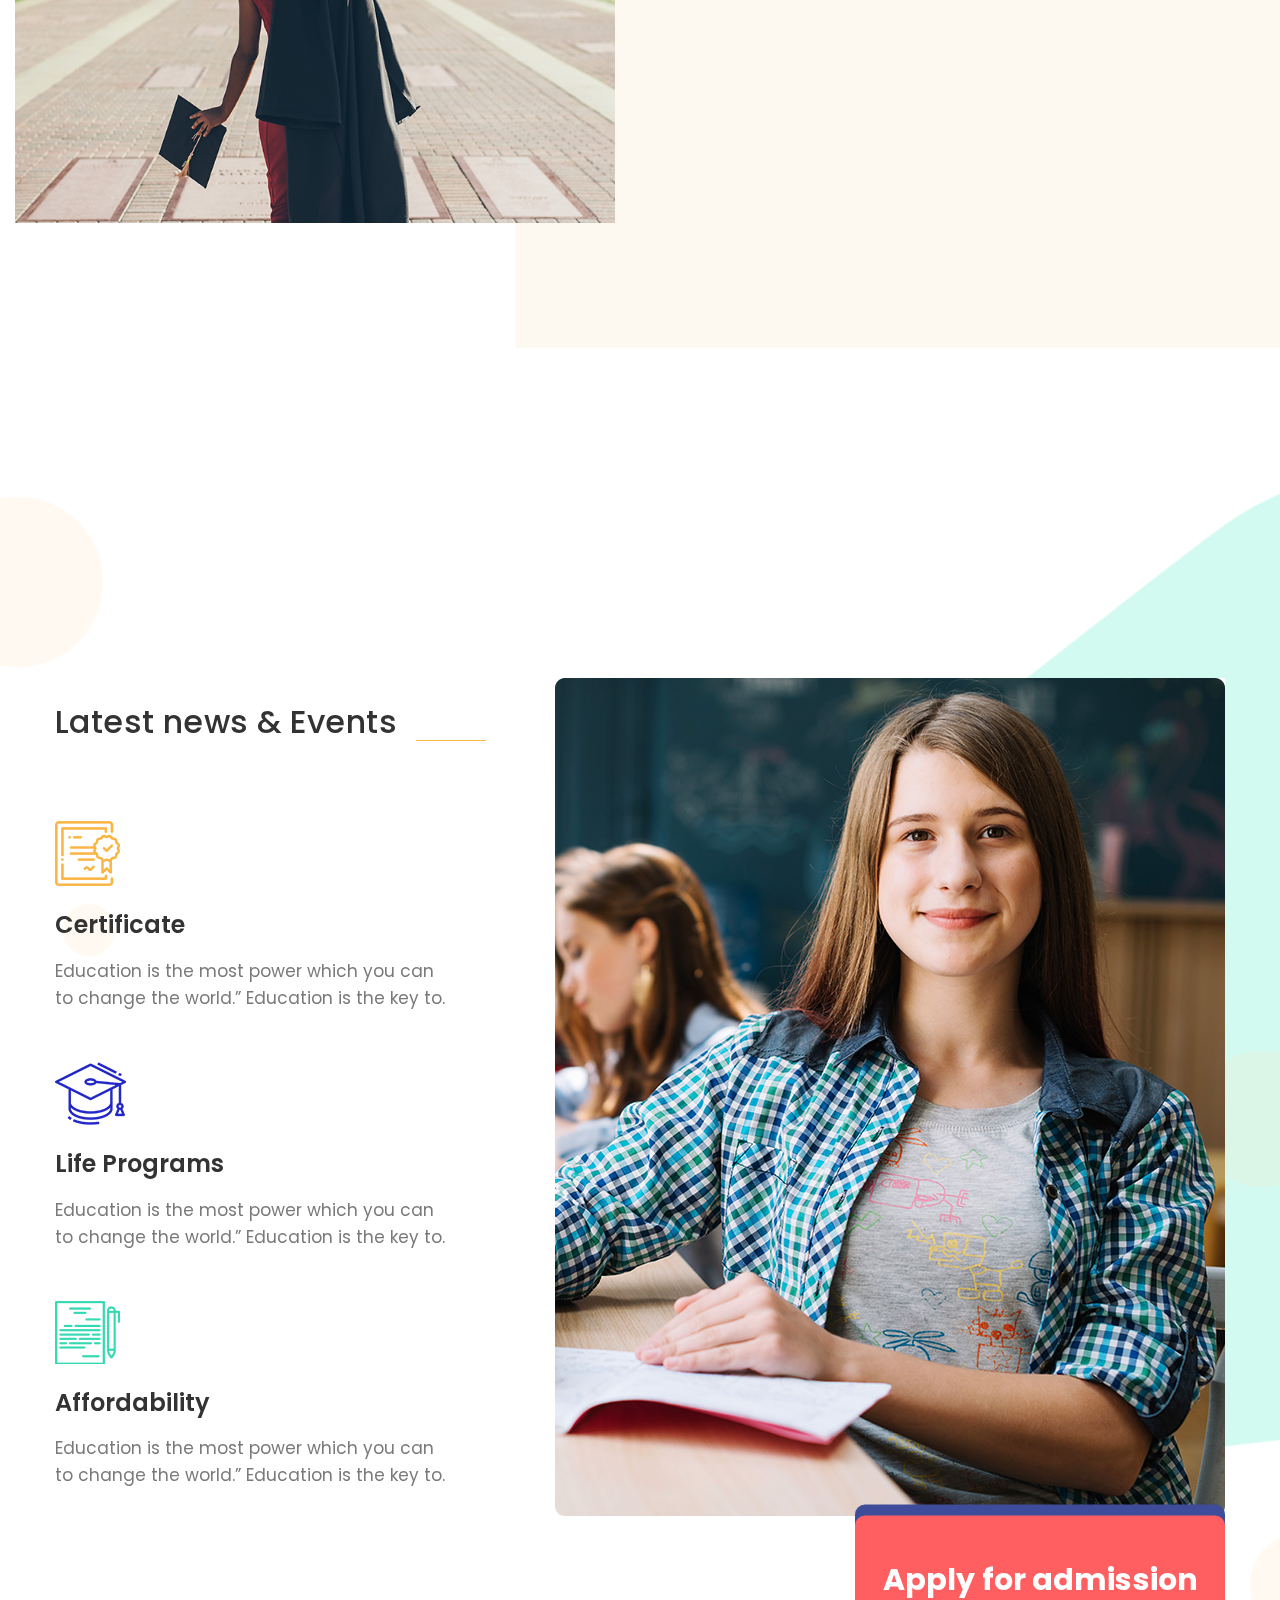
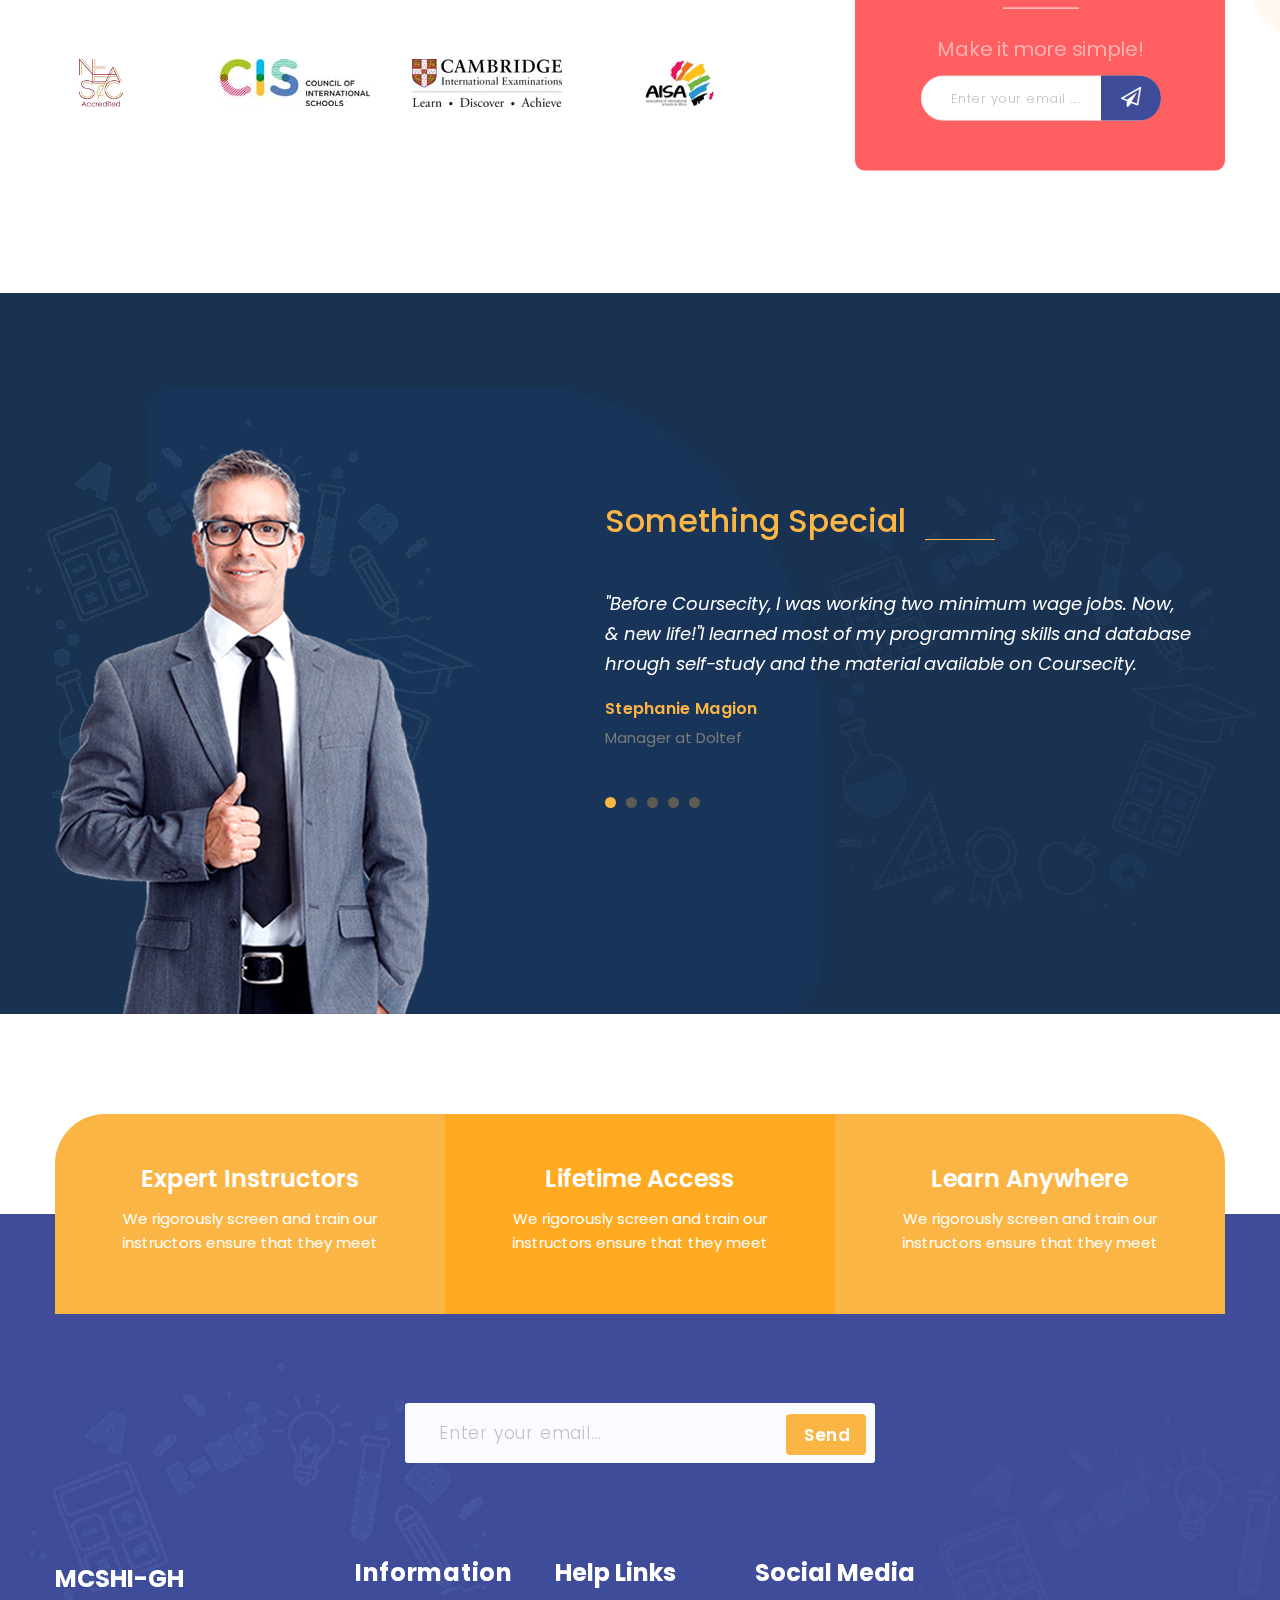
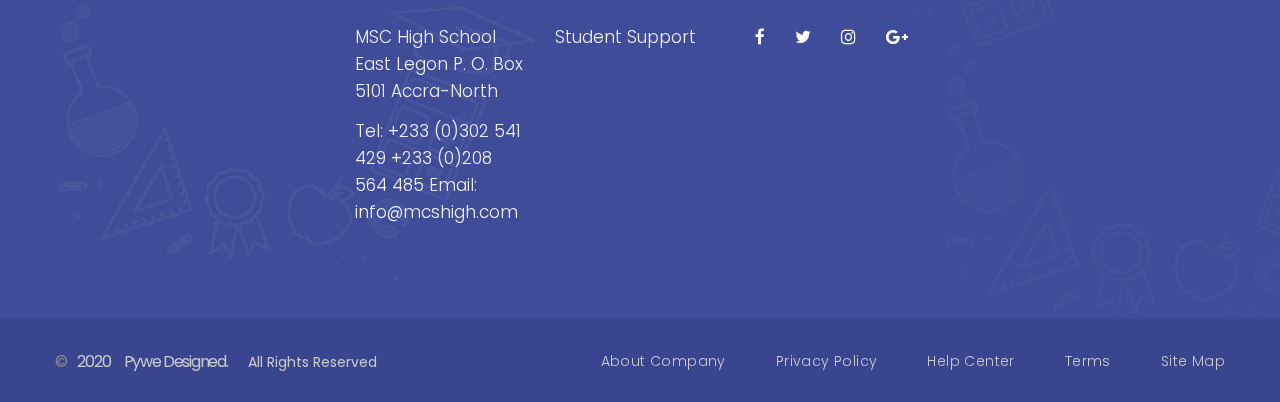
==== commit 0cbdb92c: "added partners" ====
--- a/accounts/templates/index.html
+++ b/accounts/templates/index.html
@@ -577,7 +577,60 @@
                 </div>
             </div>
         </div>
-    </section><!-- flat-benefit -->
+    </section>
+    <!-- flat-benefit -->
+    <section class="partner-clients partner-clients-style1"> 
+        <div class="container">
+            <div class="row">
+                <div class="col-lg-8 col-md-12">
+                    <div class="slide-client owl-carousel" data-auto="false" data-item="4" data-nav="false" data-dots="false" data-gap="0">
+                        <ul>
+                            <li><img src="/static/images/partner1.png" alt="images"></li>
+                        </ul>
+                        <ul>
+                            <li><img src="/static/images/partner2.png" alt="images"></li>
+                        </ul>
+                        <ul>
+                            <li><img src="/static/images/partner3.png" alt="images"></li>
+                        </ul>
+                        <ul>
+                            <li><img src="/static/images/partner4.png" alt="images"></li>
+                        </ul>
+                        <ul>
+                            <li><img src="/static/images/partner5.png" alt="images"></li>
+                        </ul>
+                        <ul>
+                            <li><img src="/static/images/partner6.png" alt="images"></li>
+                        </ul>
+                    </div>
+                </div>
+                <div class="col-lg-4 col-md-12">
+                    <div class="iconbox-style1">
+                        <div class="apply-admission">
+                            <div class="apply-admission-wrap type2 bd-type1">
+                                <div class="apply-admission-inner">
+                                    <h2 class="title text-center">
+                                        <span>Apply for admission</span>
+                                    </h2>
+                                    <div class="caption text-center">
+                                        Make it more simple!
+                                    </div>
+                                    <div class="apply-sent apply-sent-style1">
+                                        <form action="#" class="form-sent">
+                                            <input type="text" placeholder="Enter your email ....">
+                                            <button class="sent-button bg-cl3f4c99">
+                                                <i class="fa fa-paper-plane-o" aria-hidden="true"></i>
+                                            </button>
+                                        </form>
+                                    </div>
+                                </div>
+                            </div>
+                        </div>
+                    </div>
+                </div>
+            </div>
+        </div>
+    </section>
     <section class="testimonial testimonial-style2">
         <div class="container">
             <div class="row">
